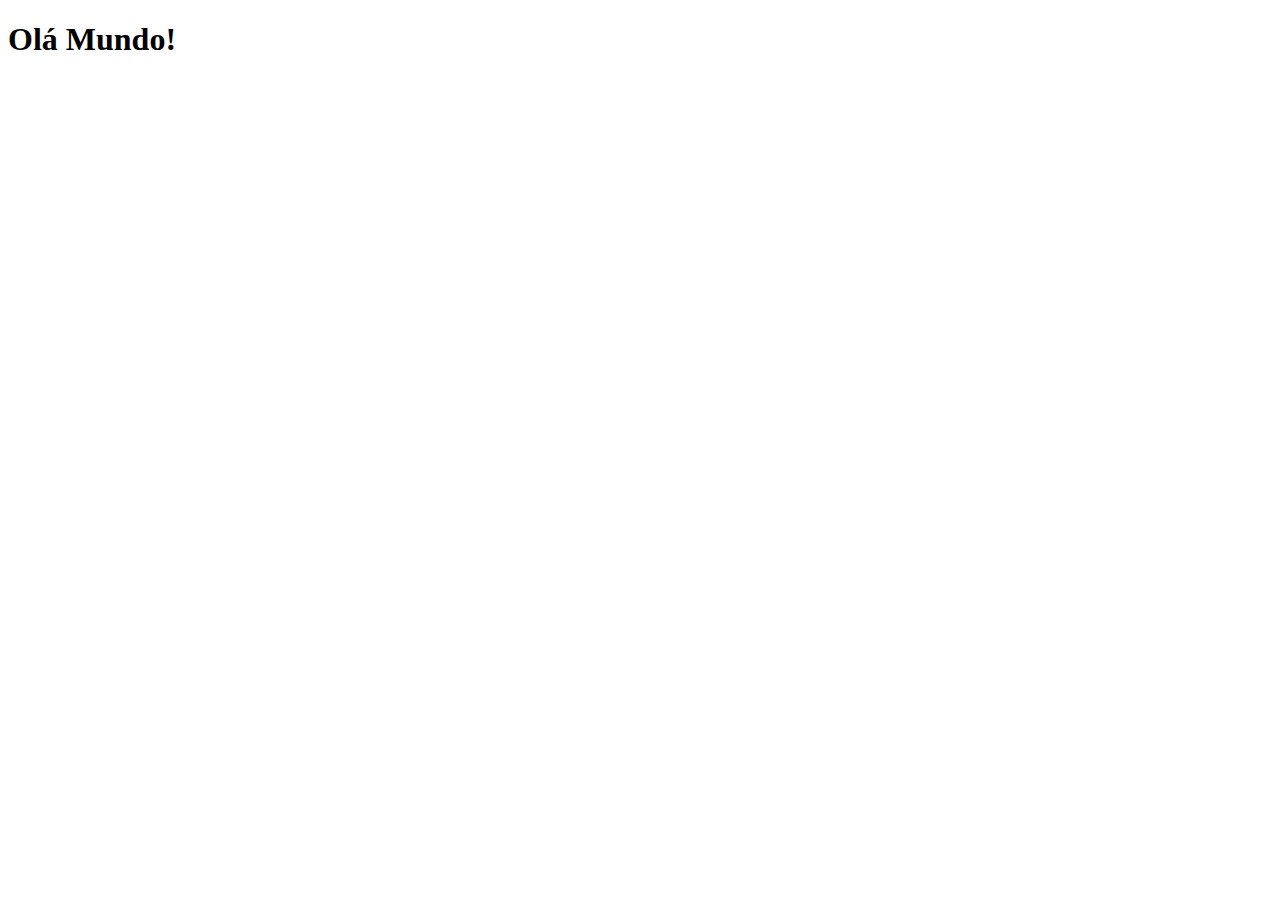
==== index.html @ 2549d6e2 "Criei a pagina princial" ====
<!DOCTYPE html>
<html lang="pt-br">
<head>
    <meta charset="UTF-8">
    <meta http-equiv="X-UA-Compatible" content="IE=edge">
    <meta name="viewport" content="width=device-width, initial-scale=1.0">
    <title>Proeto Redes Sociais</title>
    <link rel="shortcut icon" href="favicon.ico" type="image/x-icon">
</head>
<body>
    <h1>Olá Mundo!</h1>
</body>
</html>
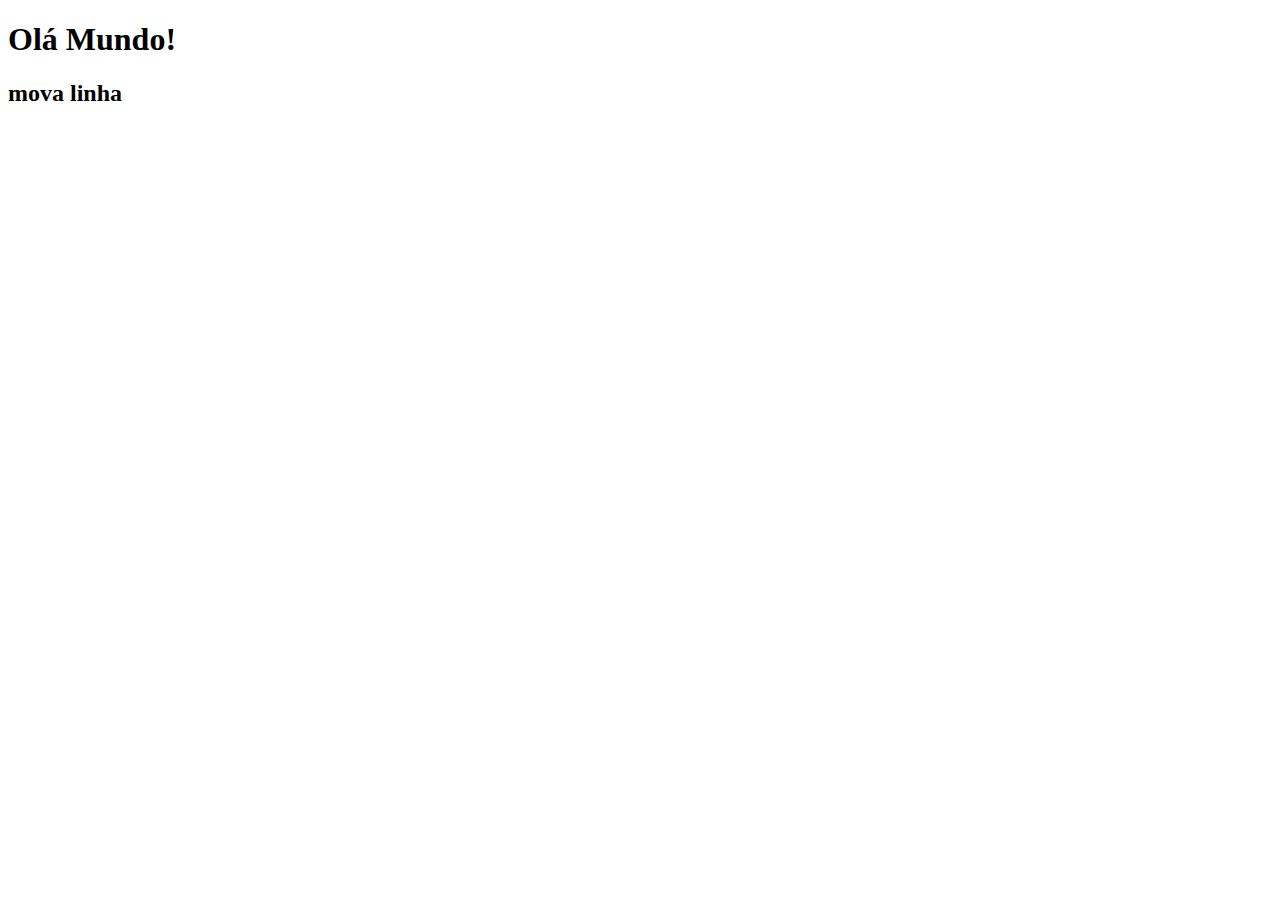
==== commit c17fdbb6: "teste de commit nova linha" ====
--- a/index.html
+++ b/index.html
@@ -9,5 +9,6 @@
 </head>
 <body>
     <h1>Olá Mundo!</h1>
+    <h2>mova linha</h2>
 </body>
 </html>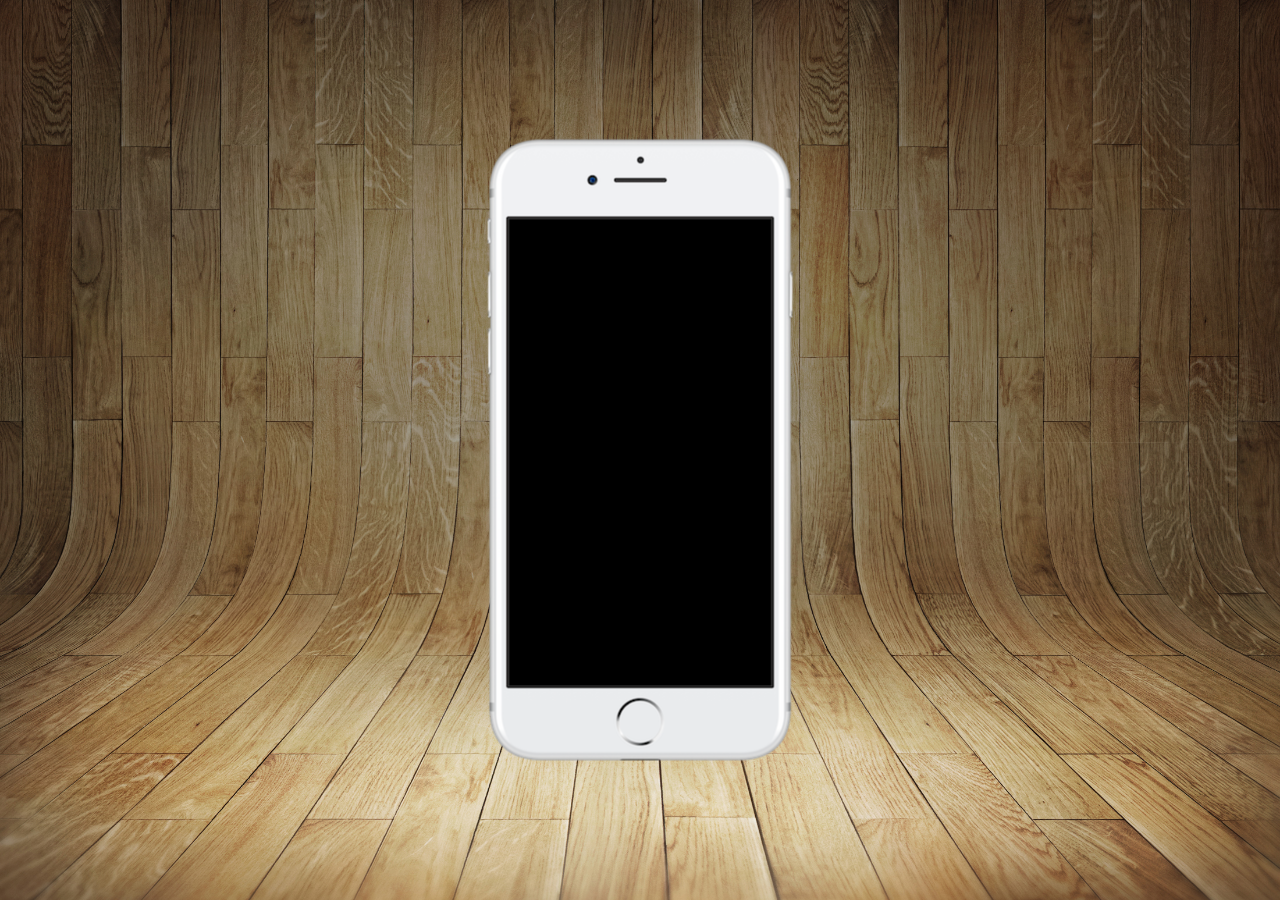
==== commit 20234768: "Criando a pag inicial" ====
--- a/index.html
+++ b/index.html
@@ -6,9 +6,16 @@
     <meta name="viewport" content="width=device-width, initial-scale=1.0">
     <title>Proeto Redes Sociais</title>
     <link rel="shortcut icon" href="favicon.ico" type="image/x-icon">
+    <link rel="stylesheet" href="estilos/style.css">
 </head>
 <body>
-    <h1>Olá Mundo!</h1>
-    <h2>mova linha</h2>
+    <main>
+        <section id="telefone">
+
+        </section>
+        <section id="redes-sociais">
+
+        </section>
+    </main>
 </body>
 </html>--- a/estilos/style.css
+++ b/estilos/style.css
@@ -0,0 +1,35 @@
+@charset "UTF-8";
+
+* {
+    margin: 0px;
+    padding: 0px;
+    font-family: Arial, Helvetica, sans-serif;
+}
+
+html, body {
+    height: 100vh;
+    width: 100vw;
+    background-color: black;
+}
+
+body {
+    background: url(../imagens/fundo-madeira.jpg) no-repeat top center;
+    background-size: cover;
+    background-attachment: fixed;
+}
+
+main {
+    position: relative;
+    height: 100vh;
+}
+
+section#telefone {
+    position: absolute;
+    top: 50%;
+    left: 50%;
+    transform: translate(-50%, -50%);
+
+    height: 627px;
+    width: 311px;
+    background: url(../imagens/frame-iphone.png) no-repeat;
+}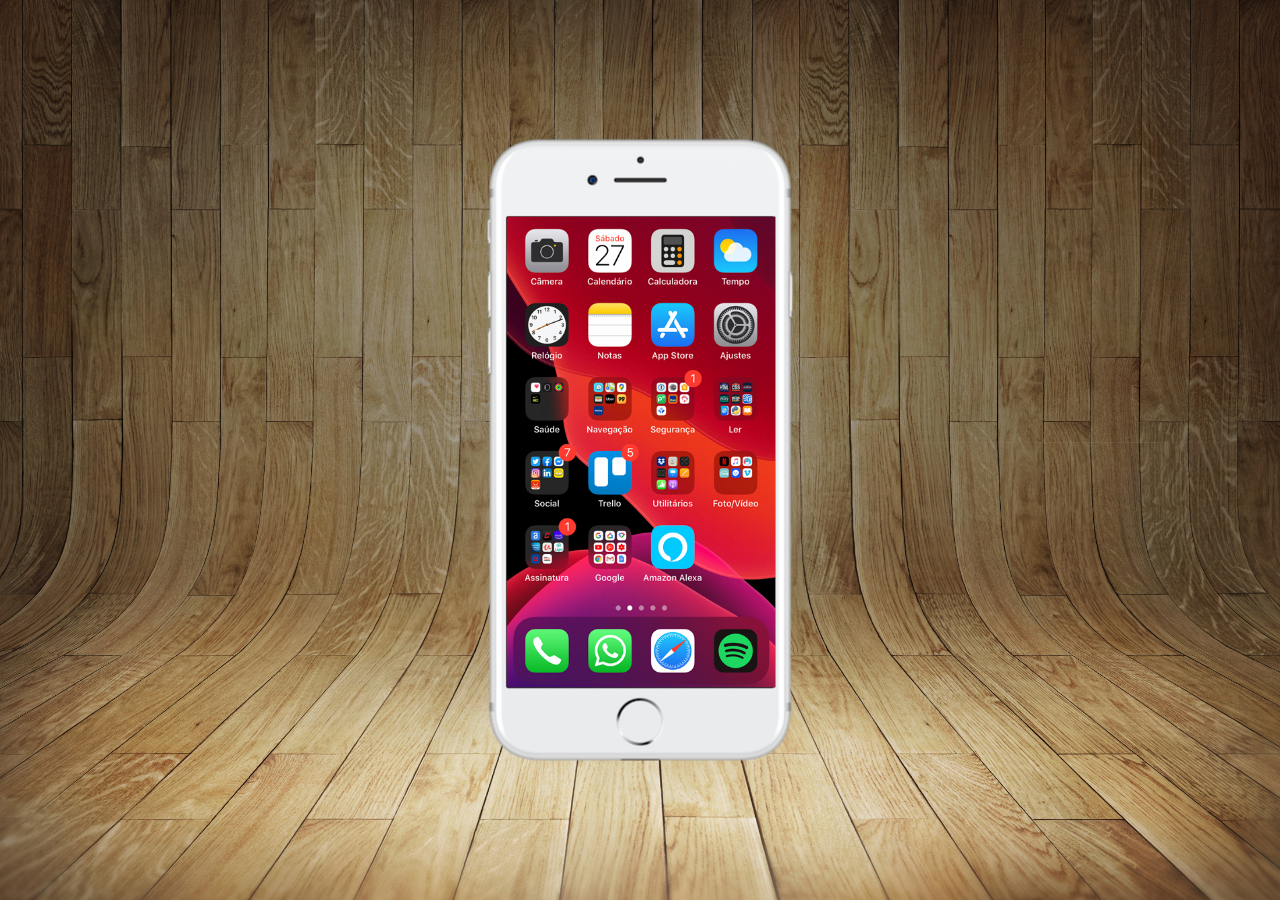
==== commit 6a18d72f: "Posicionando o conteúdo do site" ====
--- a/index.html
+++ b/index.html
@@ -11,7 +11,7 @@
 <body>
     <main>
         <section id="telefone">
-
+            <iframe src="home.html" name="tela" id="tela" frameborder="0"></iframe>
         </section>
         <section id="redes-sociais">
 
--- a/estilos/style.css
+++ b/estilos/style.css
@@ -32,4 +32,13 @@
     height: 627px;
     width: 311px;
     background: url(../imagens/frame-iphone.png) no-repeat;
+}
+
+iframe#tela {
+    position: relative;
+    top: 80px;
+    left: 22px;
+
+    width: 269px;
+    height: 471px;
 }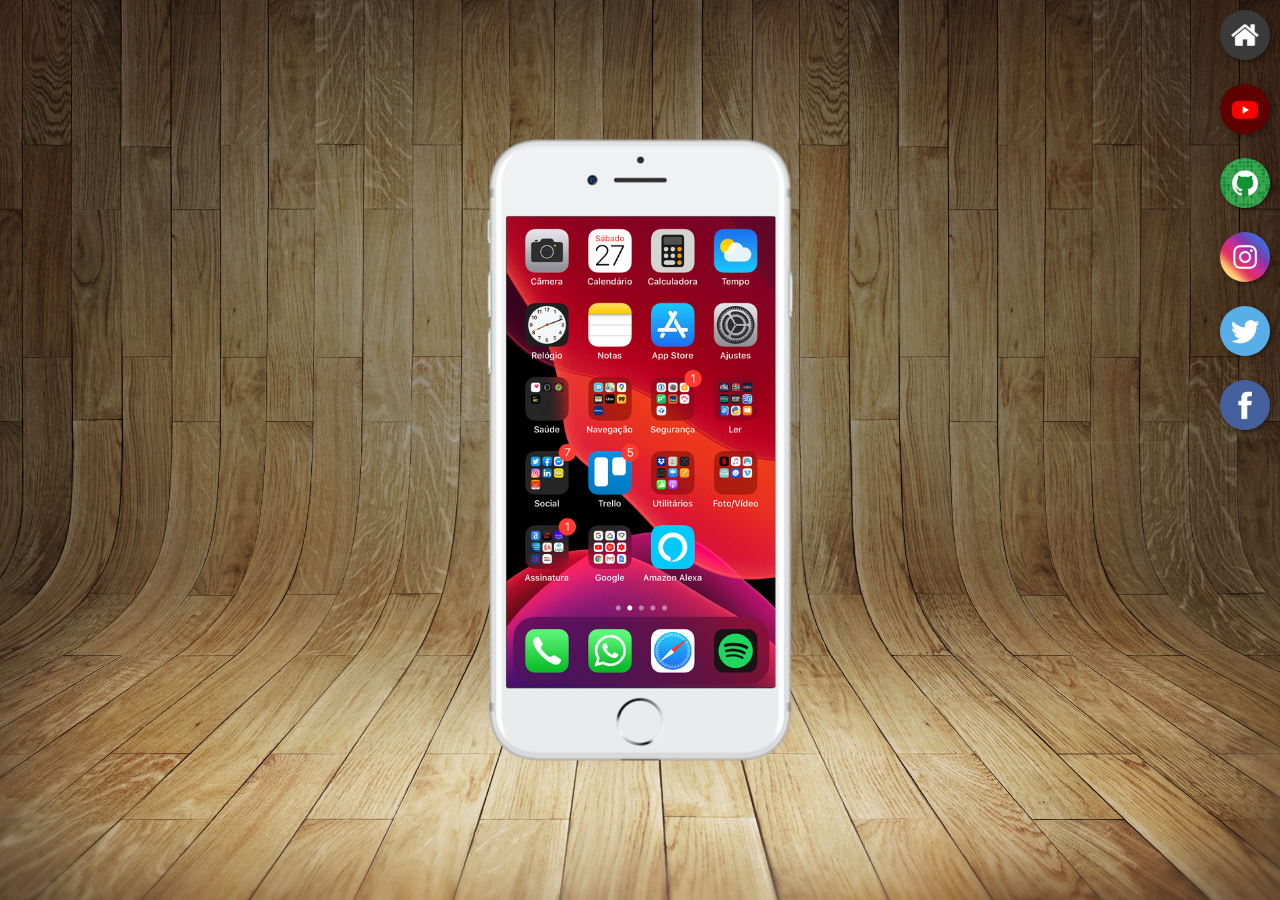
==== commit e7550c82: "Criado os botões das redes sociais" ====
--- a/index.html
+++ b/index.html
@@ -4,17 +4,24 @@
     <meta charset="UTF-8">
     <meta http-equiv="X-UA-Compatible" content="IE=edge">
     <meta name="viewport" content="width=device-width, initial-scale=1.0">
-    <title>Proeto Redes Sociais</title>
+    <title>Projeto Redes Sociais</title>
     <link rel="shortcut icon" href="favicon.ico" type="image/x-icon">
     <link rel="stylesheet" href="estilos/style.css">
 </head>
 <body>
     <main>
         <section id="telefone">
-            <iframe src="home.html" name="tela" id="tela" frameborder="0"></iframe>
+            <iframe src="home.html" name="tela" id="tela" frameborder="0">
+                navegador não compatível com isso!
+            </iframe>
         </section>
         <section id="redes-sociais">
-
+            <a href="#" target="tela"><img src="imagens/logo-home.jpg" alt=""></a> <br>
+            <a href="#" target="tela"><img src="imagens/logo-youtube.jpg" alt=""></a> <br>
+            <a href="#" target="tela"><img src="imagens/logo-github.jpg" alt=""></a> <br>
+            <a href="#" target="tela"><img src="imagens/logo-instagram.jpg" alt=""></a> <br>
+            <a href="#" target="tela"><img src="imagens/logo-twitter.jpg" alt=""></a> <br>
+            <a href="#" target="tela"><img src="imagens/logo-facebook.jpg" alt=""></a>
         </section>
     </main>
 </body>
--- a/estilos/style.css
+++ b/estilos/style.css
@@ -41,4 +41,24 @@
 
     width: 269px;
     height: 471px;
+}
+
+section#redes-sociais {
+    text-align: right;
+}
+
+section#redes-sociais > a > img {
+    width: 50px;
+    margin: 10px;
+    border-radius: 50%;
+    box-shadow: 2px 2px 5px rgba(0, 0, 0, 0.4);
+    box-sizing: border-box;
+}
+
+section#redes-sociais img:hover {
+    border: 2px solid rgba(255, 255, 255, 0.61);
+    transform: translate(-3px, -3px);
+    box-shadow: 5px 5px 10px rgba(0, 0, 0, 0.61);
+    transition: transform .3s, border .2s;
+
 }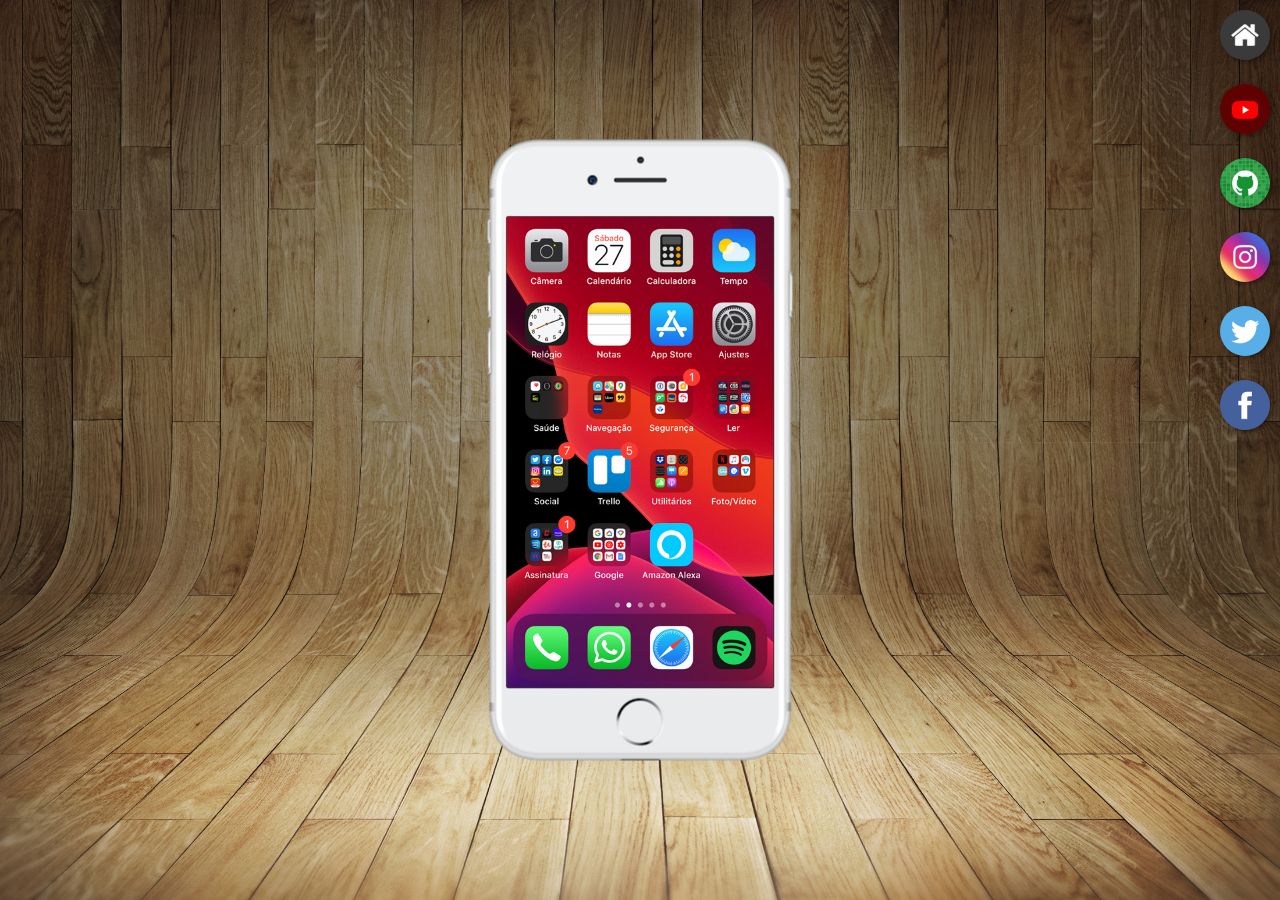
==== commit af1e5e22: "Paginas de cada rede social" ====
--- a/index.html
+++ b/index.html
@@ -16,12 +16,12 @@
             </iframe>
         </section>
         <section id="redes-sociais">
-            <a href="#" target="tela"><img src="imagens/logo-home.jpg" alt=""></a> <br>
-            <a href="#" target="tela"><img src="imagens/logo-youtube.jpg" alt=""></a> <br>
-            <a href="#" target="tela"><img src="imagens/logo-github.jpg" alt=""></a> <br>
-            <a href="#" target="tela"><img src="imagens/logo-instagram.jpg" alt=""></a> <br>
-            <a href="#" target="tela"><img src="imagens/logo-twitter.jpg" alt=""></a> <br>
-            <a href="#" target="tela"><img src="imagens/logo-facebook.jpg" alt=""></a>
+            <a href="home.html" target="tela"><img src="imagens/logo-home.jpg" alt=""></a> <br>
+            <a href="youtube.html" target="tela"><img src="imagens/logo-youtube.jpg" alt=""></a> <br>
+            <a href="github.html" target="tela"><img src="imagens/logo-github.jpg" alt=""></a> <br>
+            <a href="instagram.html" target="tela"><img src="imagens/logo-instagram.jpg" alt=""></a> <br>
+            <a href="twitter.html" target="tela"><img src="imagens/logo-twitter.jpg" alt=""></a> <br>
+            <a href="facebook.html" target="tela"><img src="imagens/logo-facebook.jpg" alt=""></a>
         </section>
     </main>
 </body>
--- a/estilos/style.css
+++ b/estilos/style.css
@@ -39,7 +39,7 @@
     top: 80px;
     left: 22px;
 
-    width: 269px;
+    width: 267px;
     height: 471px;
 }
 
